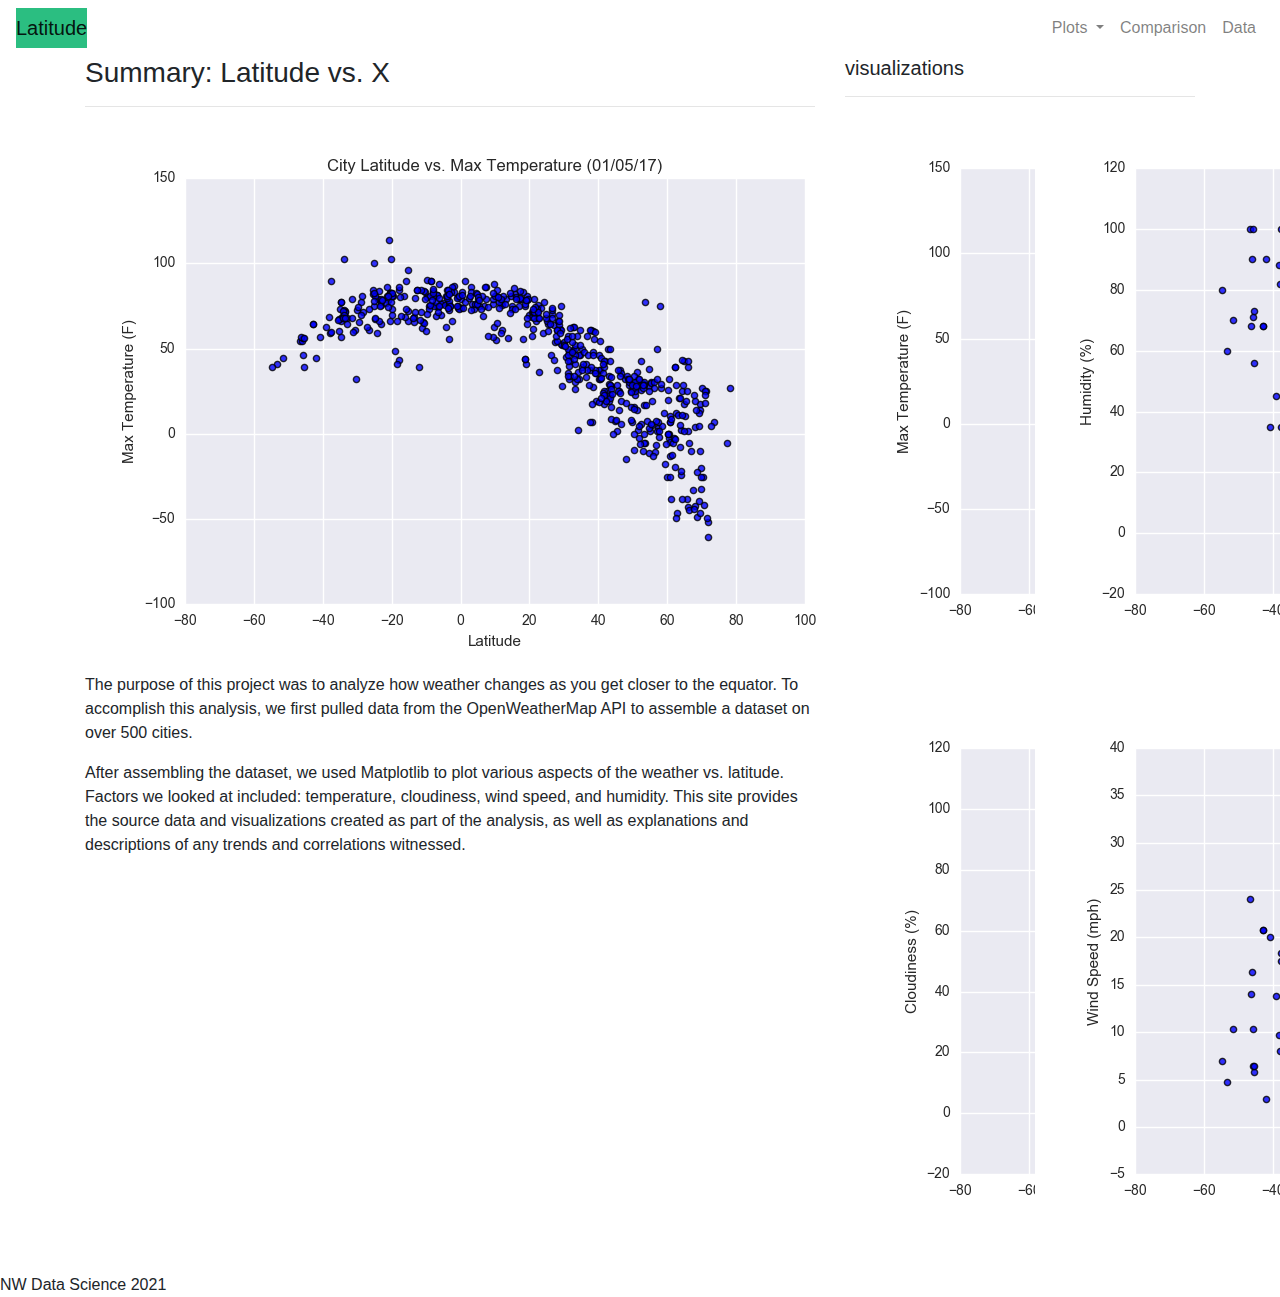
==== Index.html @ 85b0328a "inital commit" ====
<!DOCTYPE html>
<html lang="en">

<head>
  <meta charset="UTF-8"/>
  <meta http-equiv="X-UA-Compatible" content="IE=edge">
  <meta name="viewport" content="width=device-width, initial-scale=1">
  <meta name="description" content="">
  <meta name="author" content="Maxim Mandel">
  <title>Weather Visualization Dashboard</title>
  
  <!-- Bootstrap CSS -->
  <link rel="stylesheet" href="https://stackpath.bootstrapcdn.com/bootstrap/4.3.1/css/bootstrap.min.css" integrity="sha384-ggOyR0iXCbMQv3Xipma34MD+dH/1fQ784/j6cY/iJTQUOhcWr7x9JvoRxT2MZw1T" 
    crossorigin="anonymous">
  <!--CSS Link-->
  <link rel="stylesheet" type="text/css" href="style.css">
</head>
<body>
  <!-- Navigation Section -->
  <div class="navigation">
    <nav class="navbar navbar-expand-lg navbar-light">
      <a class="navbar-brand" style="background-color: #2bbe81;" href="Index.html">Latitude</a>
      <button class="navbar-toggler border border-white" type="button" data-toggle="collapse" data-target="#navbarNavDropdown"
        aria-controls="navbarNavDropdown" aria-expanded="false" aria-label="Toggle navigation">
        <span class="navbar-toggler-icon"></span>
      </button>
      <div class="collapse navbar-collapse" id="navbarNavDropdown">
        <ul class="navbar-nav ml-auto">
          <li class="nav-item dropdown">
            <a class="nav-link dropdown-toggle" href="#" id="navbarDropdownMenuLink" data-toggle="dropdown"
              aria-haspopup="true" aria-expanded="false">
              Plots
            </a>
            <div class="dropdown-menu" aria-labelledby="navbarDropdownMenuLink">
              <a class="dropdown-item" href="max_temperature.html">Maximum Temperature</a>
              <a class="dropdown-item" href="cloudiness.html">Cloudiness</a>
              <a class="dropdown-item" href="humidity.html">Humidity</a>
              <a class="dropdown-item" href="wind_speed.html">Wind Speed</a>
              <a class="dropdown-item" href="comparisons.html">Comparison</a>
              <a class="dropdown-item" href="data.html">Data</a>
            </div>
          </li>
          <li class="nav-item">
            <a class="nav-link" href="comparisons.html">Comparison</a>
          </li>
          <li class="nav-item">
            <a class="nav-link" href="data.html">Data</a>
          </li>
        </ul>
      </div>
    </nav>
  </div>
  <!-- Content Section -->
  <div class="container">
    <div class="row">
      <div class="col-lg-8 col-md-12">
        <!-- Left box  -->
        <div class="box">
          <h3 class="title">Summary: Latitude vs. X</h3>
          <hr>
          <img src="Resources/Fig1.png" class="vizualization rounded float-left" alt="Max Temperature Graph">
          <p>The purpose of this project was to analyze how weather changes as you get closer to the equator. To
            accomplish this analysis, we first pulled data from the OpenWeatherMap API to assemble a dataset on over
            500 cities.</p>
            <p>                                                                              </p>
          <p>After assembling the dataset, we used Matplotlib to plot various aspects of the weather vs. latitude.
            Factors we looked at included: temperature, cloudiness, wind speed, and humidity. This site provides the
            source data and visualizations created as part of the analysis, as well as explanations and descriptions of
            any trends and correlations witnessed.</p>
        </div>
      </div>
      <div class="col-lg-4 col-md-12">
        <!-- Right Box -->
        <div class="box">
          <h5 class="title">visualizations</h5>
          <hr>
          <div class="container">
            <div class="row" style="padding-bottom: 30px;">
              <div class="col-6">
                <a href="max_temperature.html">
                  <img class="panel active" src="Resources/Fig1.png" alt="Max Temperature Graph">
                </a>
              </div>
              <div class="col-6">
                <a href="humidity.html">
                  <img class="panel" src="Resources/Fig2.png" alt="Humidity Graph">
                </a>
              </div>
            </div>
            <div class="row" style="padding-bottom: 30px;">
              <div class="col-6">
                <a href="cloudiness.html">
                  <img class="panel" src="Resources/Fig3.png" alt="Cloudiness Graph">
                </a>
              </div>
              <div class="col-6">
                <a href="wind_speed.html">
                  <img class="panel" src="Resources/Fig4.png" alt="Wind Speed Graph">
                </a>
              </div>
            </div>
          </div>
        </div>
      </div>
    </div>
  </div>
  <footer>
    <div class="footer">NW Data Science 2021</div>
  </footer>
    <script src="https://code.jquery.com/jquery-3.3.1.slim.min.js" integrity="sha384-q8i/X+965DzO0rT7abK41JStQIAqVgRVzpbzo5smXKp4YfRvH+8abtTE1Pi6jizo" 
      crossorigin="anonymous"></script>
    <script src="https://cdnjs.cloudflare.com/ajax/libs/popper.js/1.14.7/umd/popper.min.js" integrity="sha384-UO2eT0CpHqdSJQ6hJty5KVphtPhzWj9WO1clHTMGa3JDZwrnQq4sF86dIHNDz0W1" 
      crossorigin="anonymous"></script>
    <script src="https://stackpath.bootstrapcdn.com/bootstrap/4.3.1/js/bootstrap.min.js" integrity="sha384-JjSmVgyd0p3pXB1rRibZUAYoIIy6OrQ6VrjIEaFf/nJGzIxFDsf4x0xIM+B07jRM" 
      crossorigin="anonymous"></script>
</body>
</html>
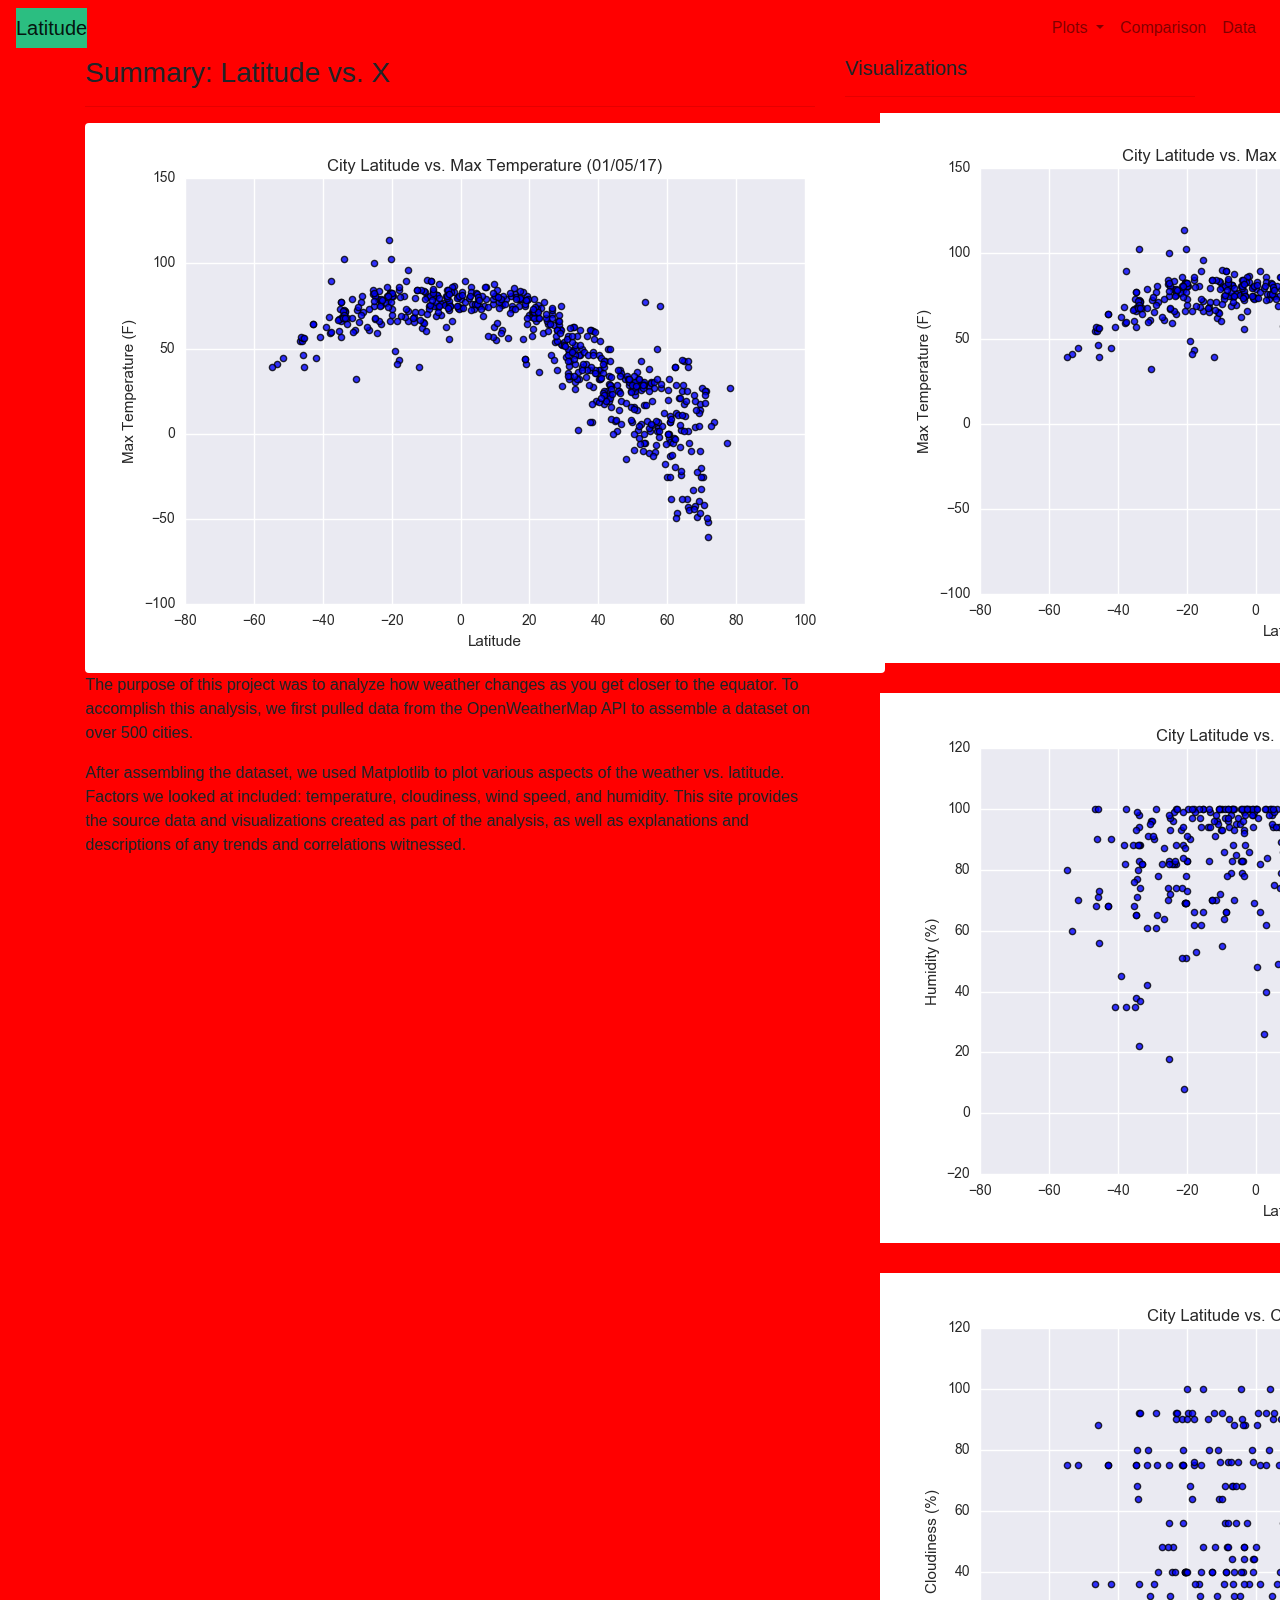
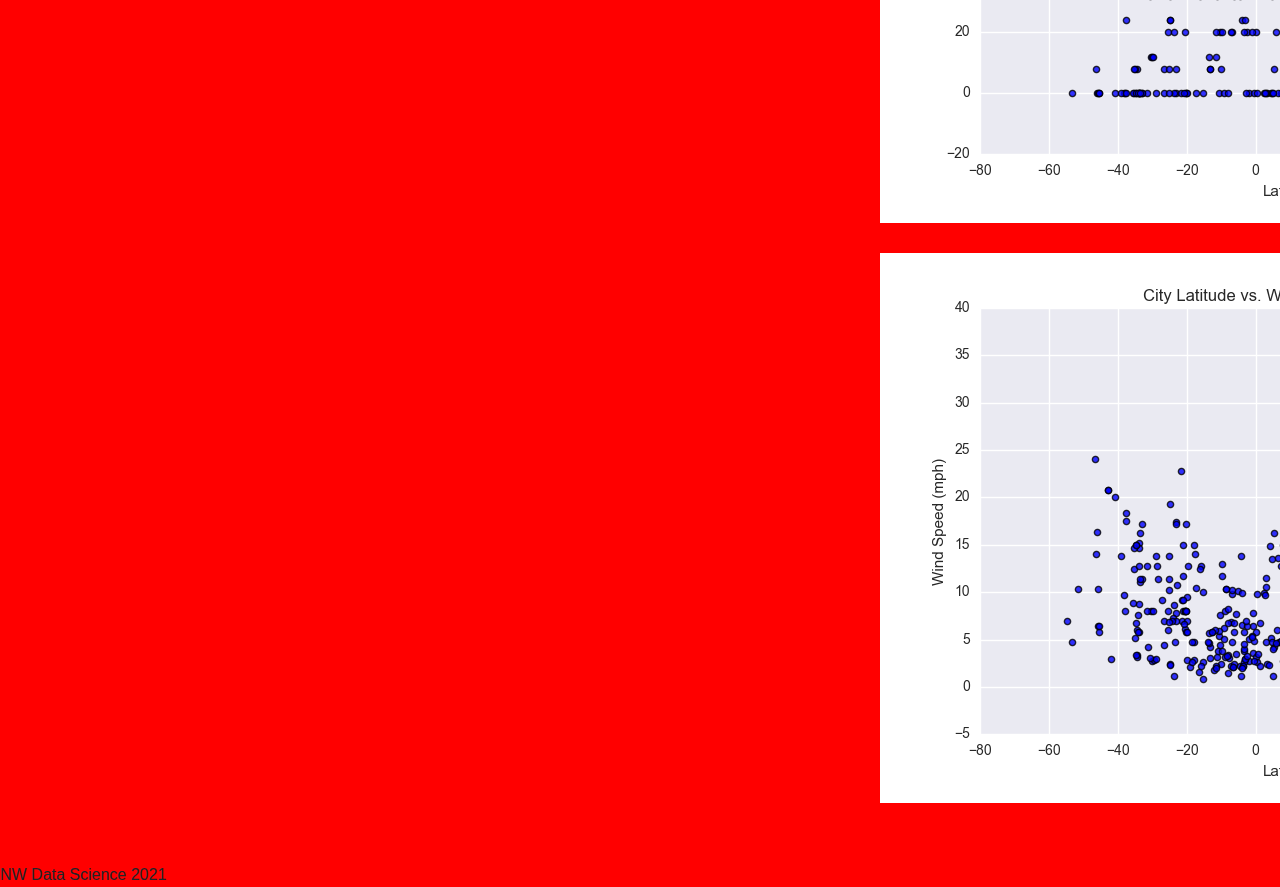
==== commit 26b16b9e: "post tutor commit" ====
--- a/Index.html
+++ b/Index.html
@@ -2,116 +2,127 @@
 <html lang="en">
 
 <head>
-  <meta charset="UTF-8"/>
-  <meta http-equiv="X-UA-Compatible" content="IE=edge">
-  <meta name="viewport" content="width=device-width, initial-scale=1">
-  <meta name="description" content="">
-  <meta name="author" content="Maxim Mandel">
-  <title>Weather Visualization Dashboard</title>
-  
-  <!-- Bootstrap CSS -->
-  <link rel="stylesheet" href="https://stackpath.bootstrapcdn.com/bootstrap/4.3.1/css/bootstrap.min.css" integrity="sha384-ggOyR0iXCbMQv3Xipma34MD+dH/1fQ784/j6cY/iJTQUOhcWr7x9JvoRxT2MZw1T" 
-    crossorigin="anonymous">
-  <!--CSS Link-->
-  <link rel="stylesheet" type="text/css" href="style.css">
+    <meta charset="UTF-8" />
+    <meta http-equiv="X-UA-Compatible" content="IE=edge">
+    <meta name="viewport" content="width=device-width, initial-scale=1">
+    <meta name="description" content="">
+    <meta name="author" content="Maxim Mandel">
+    <title>Weather Visualization Dashboard</title>
+
+    <!-- Bootstrap CSS -->
+    <link rel="stylesheet" href="https://stackpath.bootstrapcdn.com/bootstrap/4.3.1/css/bootstrap.min.css"
+        integrity="sha384-ggOyR0iXCbMQv3Xipma34MD+dH/1fQ784/j6cY/iJTQUOhcWr7x9JvoRxT2MZw1T" crossorigin="anonymous">
+    <!--CSS Link-->
+    <link rel="stylesheet" type="text/css" href="style.css">
 </head>
+
 <body>
-  <!-- Navigation Section -->
-  <div class="navigation">
-    <nav class="navbar navbar-expand-lg navbar-light">
-      <a class="navbar-brand" style="background-color: #2bbe81;" href="Index.html">Latitude</a>
-      <button class="navbar-toggler border border-white" type="button" data-toggle="collapse" data-target="#navbarNavDropdown"
-        aria-controls="navbarNavDropdown" aria-expanded="false" aria-label="Toggle navigation">
-        <span class="navbar-toggler-icon"></span>
-      </button>
-      <div class="collapse navbar-collapse" id="navbarNavDropdown">
-        <ul class="navbar-nav ml-auto">
-          <li class="nav-item dropdown">
-            <a class="nav-link dropdown-toggle" href="#" id="navbarDropdownMenuLink" data-toggle="dropdown"
-              aria-haspopup="true" aria-expanded="false">
-              Plots
-            </a>
-            <div class="dropdown-menu" aria-labelledby="navbarDropdownMenuLink">
-              <a class="dropdown-item" href="max_temperature.html">Maximum Temperature</a>
-              <a class="dropdown-item" href="cloudiness.html">Cloudiness</a>
-              <a class="dropdown-item" href="humidity.html">Humidity</a>
-              <a class="dropdown-item" href="wind_speed.html">Wind Speed</a>
-              <a class="dropdown-item" href="comparisons.html">Comparison</a>
-              <a class="dropdown-item" href="data.html">Data</a>
+    <!-- Navigation Section -->
+    <div class="navigation">
+        <nav class="navbar navbar-expand-lg navbar-light">
+            <a class="navbar-brand" style="background-color: #2bbe81;" href="Index.html">Latitude</a>
+            <button class="navbar-toggler border border-white" type="button" data-toggle="collapse"
+                data-target="#navbarNavDropdown" aria-controls="navbarNavDropdown" aria-expanded="false"
+                aria-label="Toggle navigation">
+                <span class="navbar-toggler-icon"></span>
+            </button>
+            <div class="collapse navbar-collapse" id="navbarNavDropdown">
+                <ul class="navbar-nav ml-auto">
+                    <li class="nav-item dropdown">
+                        <a class="nav-link dropdown-toggle" href="#" id="navbarDropdownMenuLink" data-toggle="dropdown"
+                            aria-haspopup="true" aria-expanded="false">
+                            Plots
+                        </a>
+                        <div class="dropdown-menu" aria-labelledby="navbarDropdownMenuLink">
+                            <a class="dropdown-item" href="max_temperature.html">Maximum Temperature</a>
+                            <a class="dropdown-item" href="cloudiness.html">Cloudiness</a>
+                            <a class="dropdown-item" href="humidity.html">Humidity</a>
+                            <a class="dropdown-item" href="wind_speed.html">Wind Speed</a>
+                            <a class="dropdown-item" href="comparisons.html">Comparison</a>
+                            <a class="dropdown-item" href="data.html">Data</a>
+                        </div>
+                    </li>
+                    <li class="nav-item">
+                        <a class="nav-link" href="comparisons.html">Comparison</a>
+                    </li>
+                    <li class="nav-item">
+                        <a class="nav-link" href="data.html">Data</a>
+                    </li>
+                </ul>
             </div>
-          </li>
-          <li class="nav-item">
-            <a class="nav-link" href="comparisons.html">Comparison</a>
-          </li>
-          <li class="nav-item">
-            <a class="nav-link" href="data.html">Data</a>
-          </li>
-        </ul>
-      </div>
-    </nav>
-  </div>
-  <!-- Content Section -->
-  <div class="container">
-    <div class="row">
-      <div class="col-lg-8 col-md-12">
-        <!-- Left box  -->
-        <div class="box">
-          <h3 class="title">Summary: Latitude vs. X</h3>
-          <hr>
-          <img src="Resources/Fig1.png" class="vizualization rounded float-left" alt="Max Temperature Graph">
-          <p>The purpose of this project was to analyze how weather changes as you get closer to the equator. To
-            accomplish this analysis, we first pulled data from the OpenWeatherMap API to assemble a dataset on over
-            500 cities.</p>
-            <p>                                                                              </p>
-          <p>After assembling the dataset, we used Matplotlib to plot various aspects of the weather vs. latitude.
-            Factors we looked at included: temperature, cloudiness, wind speed, and humidity. This site provides the
-            source data and visualizations created as part of the analysis, as well as explanations and descriptions of
-            any trends and correlations witnessed.</p>
+        </nav>
+    </div>
+    <!-- Content Section -->
+    <div class="container">
+        <div class="row">
+            <div class="col-lg-8 col-md-12">
+                <!-- Left box  -->
+                <div class="box">
+                    <h3 class="title">Summary: Latitude vs. X</h3>
+                    <hr>
+                    <img src="Resources/Fig1.png" class="vizualization rounded float-left" alt="Max Temperature Graph">
+                    <p>The purpose of this project was to analyze how weather changes as you get closer to the equator.
+                        To
+                        accomplish this analysis, we first pulled data from the OpenWeatherMap API to assemble a dataset
+                        on over
+                        500 cities.</p>
+                    <p> </p>
+                    <p>After assembling the dataset, we used Matplotlib to plot various aspects of the weather vs.
+                        latitude.
+                        Factors we looked at included: temperature, cloudiness, wind speed, and humidity. This site
+                        provides the
+                        source data and visualizations created as part of the analysis, as well as explanations and
+                        descriptions of
+                        any trends and correlations witnessed.</p>
+                </div>
+            </div>
+            <div class="col-lg-4 col-md-12">
+                <!-- Right Box -->
+                <div class="box">
+                    <h5 class="title">Visualizations</h5>
+                    <hr>
+                    <div class="container">
+                        <div class="row" style="padding-bottom: 30px;">
+                            <div class="col-12">
+                                <a href="max_temperature.html">
+                                    <img class="panel active" src="Resources/Fig1.png" alt="Max Temperature Graph">
+                                </a>
+                            </div>
+                            <div class="col-12">
+                                <a href="humidity.html">
+                                    <img class="panel" src="Resources/Fig2.png" alt="Humidity Graph">
+                                </a>
+                            </div>
+
+
+                            <div class="col-12">
+                                <a href="cloudiness.html">
+                                    <img class="panel" src="Resources/Fig3.png" alt="Cloudiness Graph">
+                                </a>
+                            </div>
+                            <div class="col-12">
+                                <a href="wind_speed.html">
+                                    <img class="panel" src="Resources/Fig4.png" alt="Wind Speed Graph">
+                                </a>
+                            </div>
+                        </div>
+                    </div>
+                </div>
+            </div>
         </div>
-      </div>
-      <div class="col-lg-4 col-md-12">
-        <!-- Right Box -->
-        <div class="box">
-          <h5 class="title">visualizations</h5>
-          <hr>
-          <div class="container">
-            <div class="row" style="padding-bottom: 30px;">
-              <div class="col-6">
-                <a href="max_temperature.html">
-                  <img class="panel active" src="Resources/Fig1.png" alt="Max Temperature Graph">
-                </a>
-              </div>
-              <div class="col-6">
-                <a href="humidity.html">
-                  <img class="panel" src="Resources/Fig2.png" alt="Humidity Graph">
-                </a>
-              </div>
-            </div>
-            <div class="row" style="padding-bottom: 30px;">
-              <div class="col-6">
-                <a href="cloudiness.html">
-                  <img class="panel" src="Resources/Fig3.png" alt="Cloudiness Graph">
-                </a>
-              </div>
-              <div class="col-6">
-                <a href="wind_speed.html">
-                  <img class="panel" src="Resources/Fig4.png" alt="Wind Speed Graph">
-                </a>
-              </div>
-            </div>
-          </div>
-        </div>
-      </div>
     </div>
-  </div>
-  <footer>
-    <div class="footer">NW Data Science 2021</div>
-  </footer>
-    <script src="https://code.jquery.com/jquery-3.3.1.slim.min.js" integrity="sha384-q8i/X+965DzO0rT7abK41JStQIAqVgRVzpbzo5smXKp4YfRvH+8abtTE1Pi6jizo" 
-      crossorigin="anonymous"></script>
-    <script src="https://cdnjs.cloudflare.com/ajax/libs/popper.js/1.14.7/umd/popper.min.js" integrity="sha384-UO2eT0CpHqdSJQ6hJty5KVphtPhzWj9WO1clHTMGa3JDZwrnQq4sF86dIHNDz0W1" 
-      crossorigin="anonymous"></script>
-    <script src="https://stackpath.bootstrapcdn.com/bootstrap/4.3.1/js/bootstrap.min.js" integrity="sha384-JjSmVgyd0p3pXB1rRibZUAYoIIy6OrQ6VrjIEaFf/nJGzIxFDsf4x0xIM+B07jRM" 
-      crossorigin="anonymous"></script>
+    <footer>
+        <div class="footer">NW Data Science 2021</div>
+    </footer>
+    <script src="https://code.jquery.com/jquery-3.3.1.slim.min.js"
+        integrity="sha384-q8i/X+965DzO0rT7abK41JStQIAqVgRVzpbzo5smXKp4YfRvH+8abtTE1Pi6jizo"
+        crossorigin="anonymous"></script>
+    <script src="https://cdnjs.cloudflare.com/ajax/libs/popper.js/1.14.7/umd/popper.min.js"
+        integrity="sha384-UO2eT0CpHqdSJQ6hJty5KVphtPhzWj9WO1clHTMGa3JDZwrnQq4sF86dIHNDz0W1"
+        crossorigin="anonymous"></script>
+    <script src="https://stackpath.bootstrapcdn.com/bootstrap/4.3.1/js/bootstrap.min.js"
+        integrity="sha384-JjSmVgyd0p3pXB1rRibZUAYoIIy6OrQ6VrjIEaFf/nJGzIxFDsf4x0xIM+B07jRM"
+        crossorigin="anonymous"></script>
 </body>
+
 </html>--- a/style.css
+++ b/style.css
@@ -0,0 +1,8 @@
+body {   
+    background-color: red;
+}
+
+.row .col-12 {
+    margin-left: 20px;
+    margin-bottom: 30px;
+}